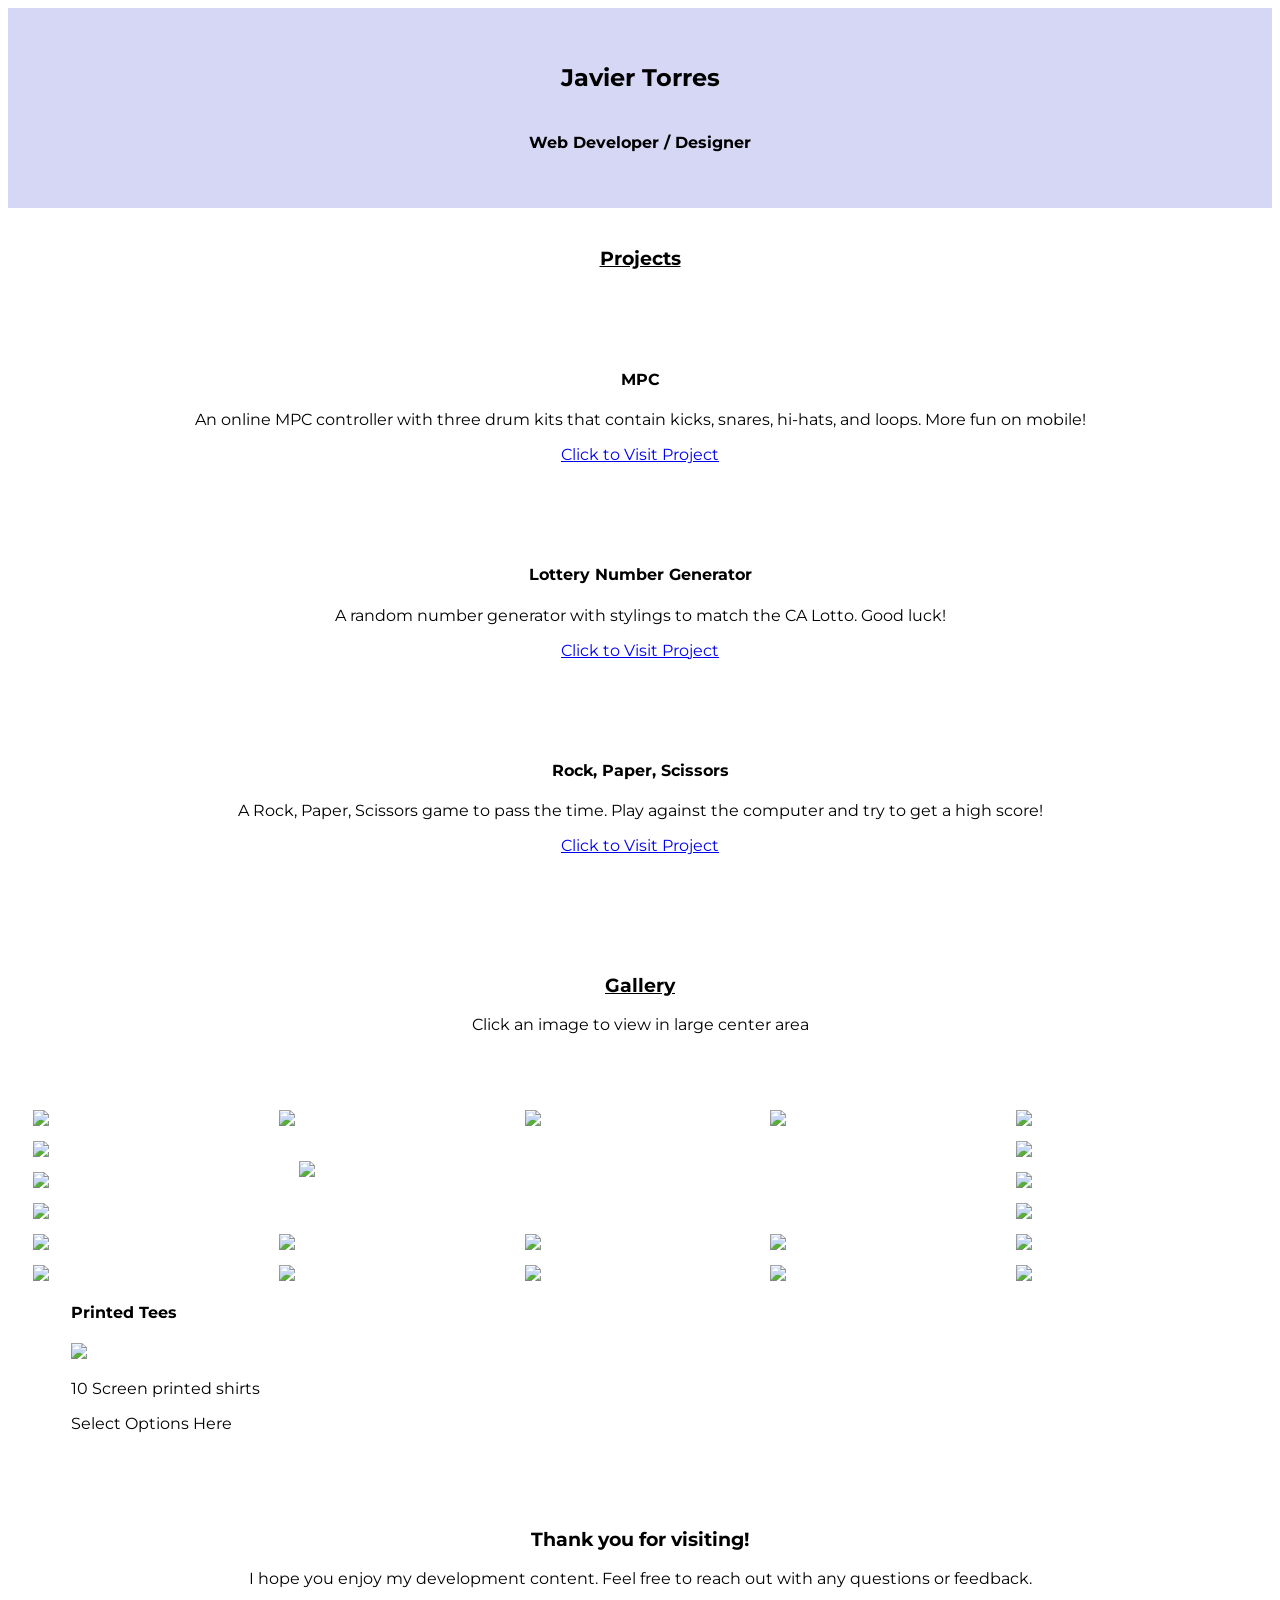
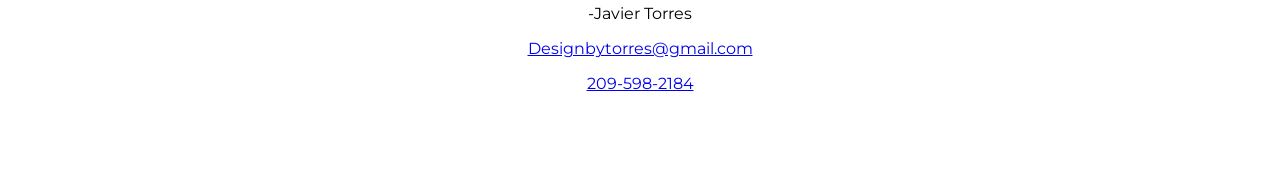
==== index.html @ 2f0b01fd "Rename designsByTorres.html to index.html" ====
<!DOCTYPE html>
<html lang="en">
  <head>
    <meta charset="UTF-8">
    <meta name="viewport" content="width=device-width, initial-scale=1.0">
    <meta http-equiv="X-UA-Compatible" content="ie=edge">
    <title>Javier Torres - Web Developer</title>
    <link rel="stylesheet" href="designsByTorres.css">
      
      <link rel="preconnect" href="https://fonts.googleapis.com">
<link rel="preconnect" href="https://fonts.gstatic.com" crossorigin>
<link href="https://fonts.googleapis.com/css2?family=Montserrat:ital,wght@0,100..900;1,100..900&display=swap" rel="stylesheet">
      <link href="https://fonts.googleapis.com/css2?family=Libre+Baskerville:ital,wght@0,400;0,700;1,400&family=Montserrat:ital,wght@0,100..900;1,100..900&display=swap" rel="stylesheet">
  </head>
    
    
    
  <body>
	
      
      <main>
          <section id="nameSection">
            <h1>Javier Torres</h1>
              <h4>Web Developer / Designer</h4>
          </section>
          

            <section id="playSection">
                <h3 id="projectTitle">Projects</h3>
                <div id="projectsAll">
                    <div class="aProject">
                        <h4>MPC</h4>
                        <p>An online MPC controller with three drum kits that contain kicks, snares, hi-hats, and loops. More fun on mobile! </p>  
                        <a href="#" class="visitMe">Click to Visit Project</a>
                    </div>
                    <div class="aProject">
                        <h4>Lottery Number Generator</h4>
                        <p>A random number generator with stylings to match the CA Lotto. Good luck!</p> 
                        <a href="#" class="visitMe">Click to Visit Project</a>
                    </div>
                    <div class="aProject">
                        <h4>Rock, Paper, Scissors</h4>
                        <p>A Rock, Paper, Scissors game to pass the time. Play against the computer and try to get a high score!</p> 
                        <a href="#" class="visitMe">Click to Visit Project</a>
                    </div>
                </div>
            </section>
          
          
          <section id="graphicDesign">
            <div id="galleryTitle">
                <h3>Gallery</h3>
                <p>Click an image to view in large center area</p>
            </div>
              
            <section id="gallery">
                <div id="largeBox" >
                    <img src="imgs/cns.png" id="showCase">
                </div>
                
                
                <img src="imgs/fwsticker.png" class="smallBox">
                <img src="imgs/cat1.png" class="smallBox">
                <img src="imgs/cns.png" class="smallBox">
                <img src="imgs/lotus.png" class="smallBox">
                <img src="imgs/stien.png" class="smallBox">
                <img src="imgs/brand4.jpg" class="smallBox">
                <img src="imgs/jpeg%20mc%202.jpg" class="smallBox">
                <img src="imgs/jpeg%20mc%203.jpg" class="smallBox">
                <img src="imgs/jtlogo.png" class="smallBox">
                
                <img src="imgs/sally.png" class="smallBox">
                <img src="imgs/selecta1.png" class="smallBox">
                
                <img src="imgs/stockton4s.png" class="smallBox">
                <img src="imgs/twice.png" class="smallBox">
                <img src="imgs/wmeasure.png" class="smallBox">
                <img src="imgs/charlie1.png" class="smallBox">
                <img src="imgs/charlie%20but%20me.png" class="smallBox">
                <img src="imgs/y.png" class="smallBox">
                <img src="imgs/y3.png" class="smallBox">
                <img src="imgs/y4.png" class="smallBox">
                <img src="imgs/y5.png" class="smallBox">
                <img src="imgs/y8.png" class="smallBox">
            </section>
          </section>
          
          <section id="shopSection">
          
            <div class="anItem">
                <h4>Printed Tees</h4>
                <img src="imgs/brand4.jpg">
                <p>10 Screen printed shirts</p>
                <p>Select Options Here</p>
                <script src="https://www.paypal.com/sdk/js?client-id=BAA8tNwQhipZSUCP0XosPR5yekr2DL9WI2U0G-7LbRryrNsDZ3pLrayI0rUBrfWuhSNu2AtzA0pDEXAAEU&components=hosted-buttons&enable-funding=venmo&currency=USD"></script>
<div id="paypal-container-2GBMZBEAD7PQ4"></div>
<script>
  paypal.HostedButtons({
    hostedButtonId: "2GBMZBEAD7PQ4",
  }).render("#paypal-container-2GBMZBEAD7PQ4")
</script>
            </div>
          </section>
          
          
          <section id="thankYou">
            <h3>Thank you for visiting!</h3>
              <p>I hope you enjoy my development content. Feel free to reach out with any questions or feedback.</p>
              <p>-Javier Torres</p>
              <a href="mailto:designbytorres@gmail.com">Designbytorres@gmail.com</a>
              <p><a href="tel:+1-209-598-2184">209-598-2184</a></p>
          </section>
          
      </main>
      
     
      <script src="designsByTorres.js"></script>
  </body>
</html>
---- designsByTorres.css ----
* {
 box-sizing: border-box;   
    font-family: 'Montserrat';
}

#nameSection {
    display: flex;
    flex-direction: column;
    justify-content: center;
    align-items: center;
    height: 200px;
    background-color: rgba(120,120,220, .3);
}

#playAndWork {
}

#workSection {

}

#playSection {
    
}

#projectTitle {
    text-align: center;
    padding: 20px;
    text-decoration: underline;
}

#projectsAll {
    display: flex;
    align-items: center;
    flex-direction: column;
    text-align: center;
    padding: 0 10%;
}

.aProject {
    padding: 40px 0
}

.aProject:nth-last-child(1) {
    padding: 40px 0 80px 0;
}

.aProject:hover {
    
}

#galleryTitle {
    padding: 20px 0 60px;
    text-align: center;
}

#galleryTitle h3 {
        text-decoration: underline;

}

#gallery {
    display: grid;
    grid-gap: 15px;
    padding: 0 2%;
    justify-content: center;
    grid-template-rows: 1fr 1fr 1fr 1fr 1fr;
    grid-template-columns: 1fr 1fr 1fr 1fr 1fr ;
}

#largeBox {
/*    aspect-ratio: 1 / 1;*/
    grid-row: 2 / span 3;
    grid-column: 2 / span 3;
    padding: 20px;
}

#showCase {
/*    aspect-ratio: 1 / 1;*/
    width: 100%
}

.smallBox {
/*    aspect-ratio: 1 / 1;*/
    width: 100%;
}


#shopSection {
    width: 90%;
    margin: auto;
}

#shopSection img {
    width: 70%;
}

#thankYou {
    text-align: center;
    padding: 60px 10%;
}


@media screen and (max-width: 600px) {
  
    
    
}
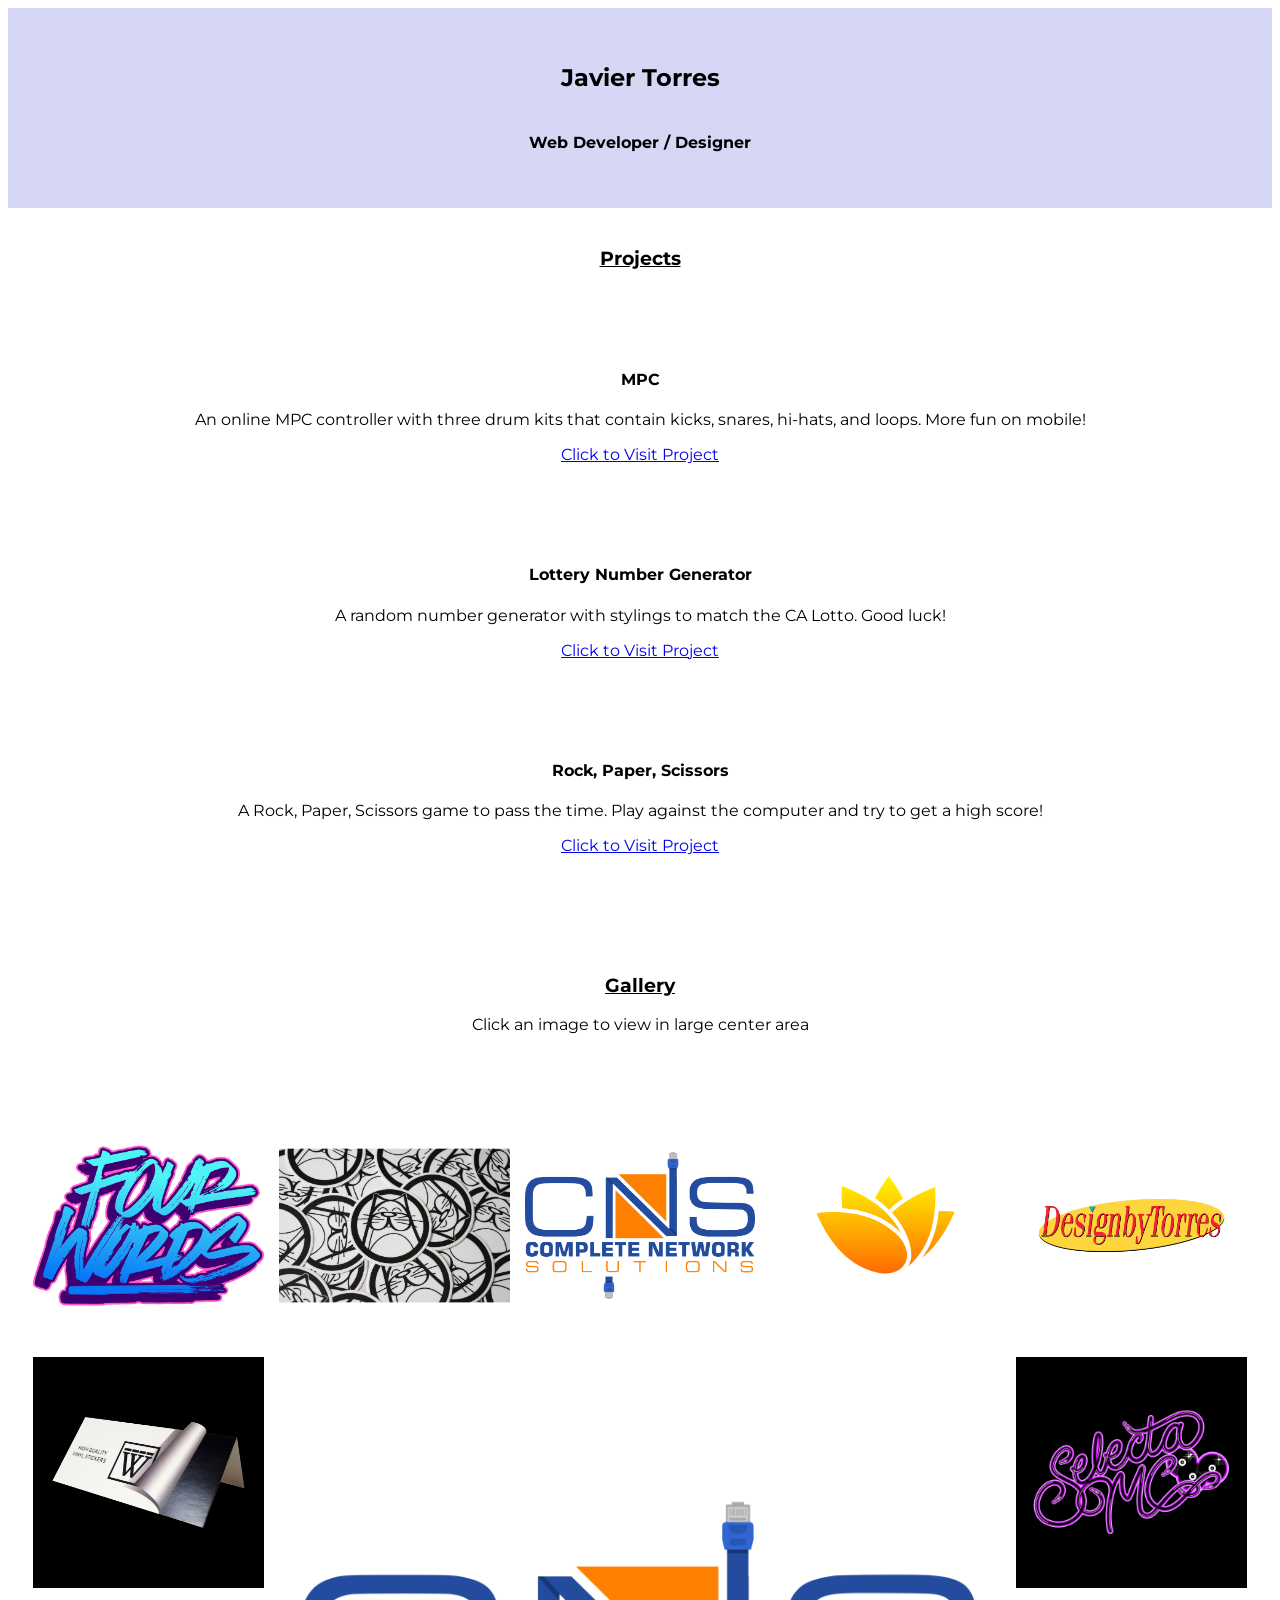
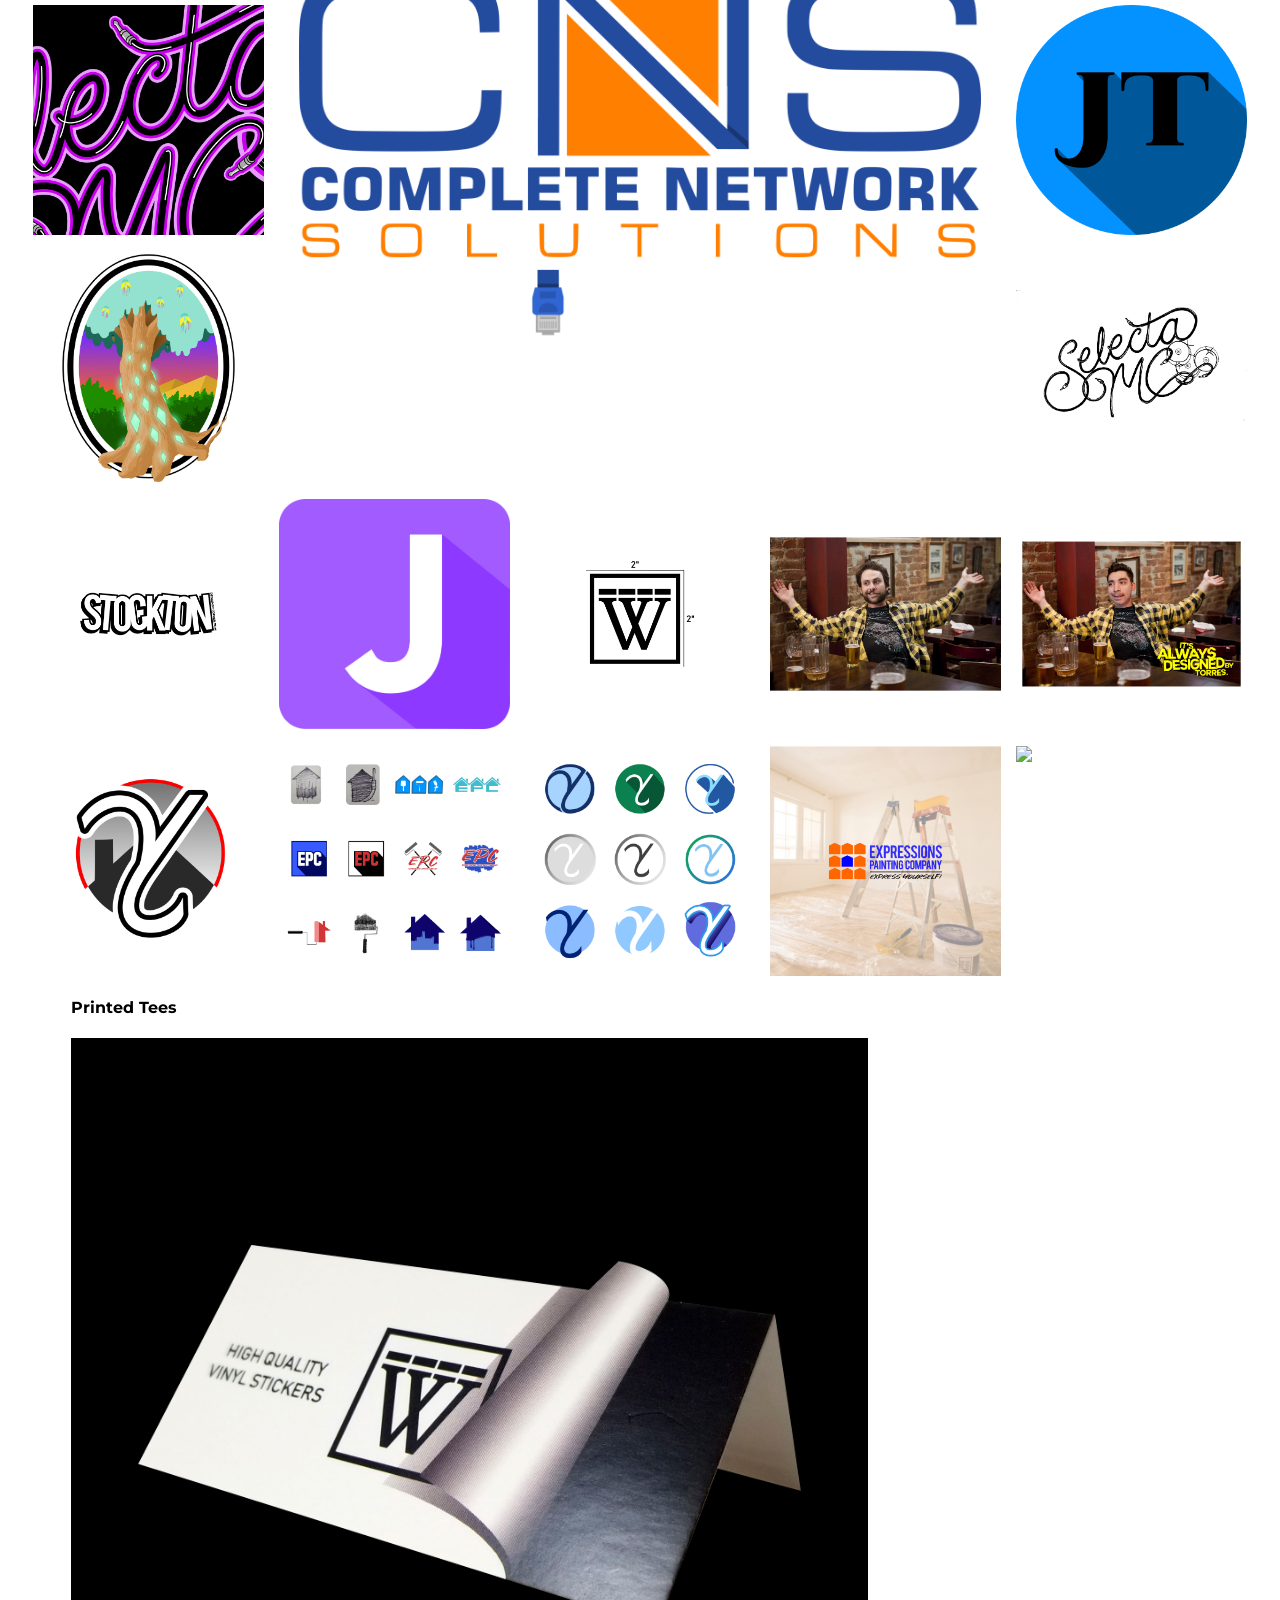
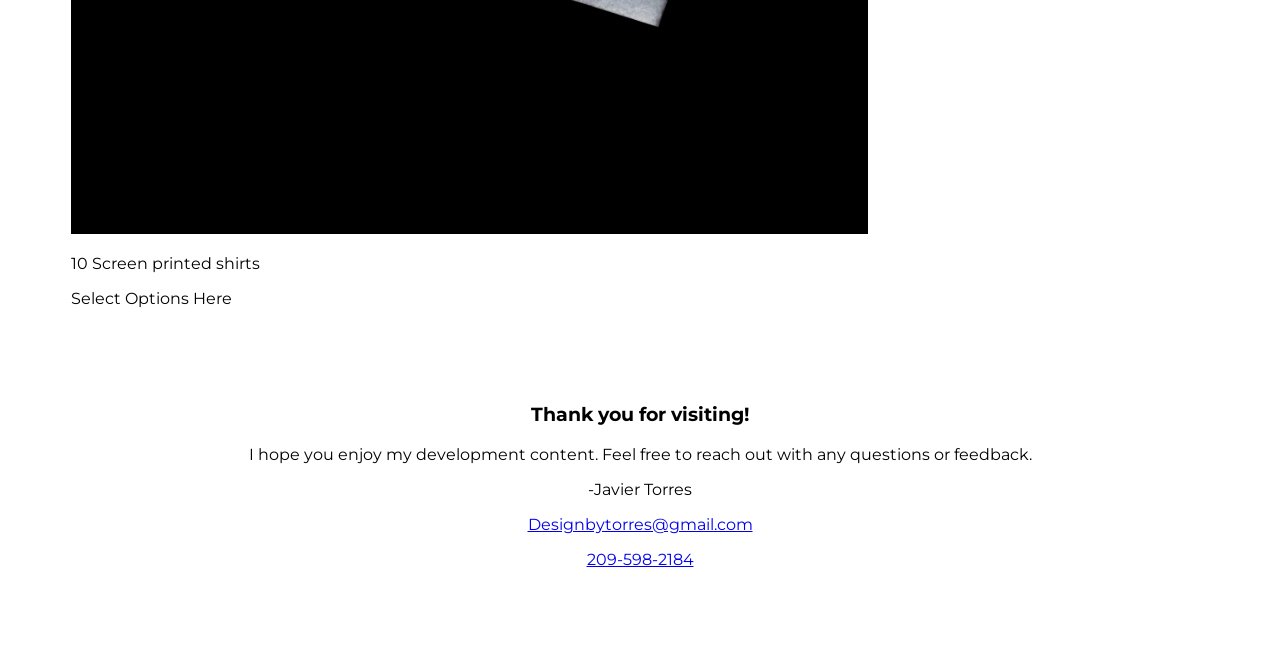
==== commit cec91c69: "Update index.html" ====
--- a/index.html
+++ b/index.html
@@ -41,7 +41,7 @@
                     <div class="aProject">
                         <h4>Rock, Paper, Scissors</h4>
                         <p>A Rock, Paper, Scissors game to pass the time. Play against the computer and try to get a high score!</p> 
-                        <a href="#" class="visitMe">Click to Visit Project</a>
+                        <a href="rockPaperScissors/rockPaperScissors.html" class="visitMe">Click to Visit Project</a>
                     </div>
                 </div>
             </section>
